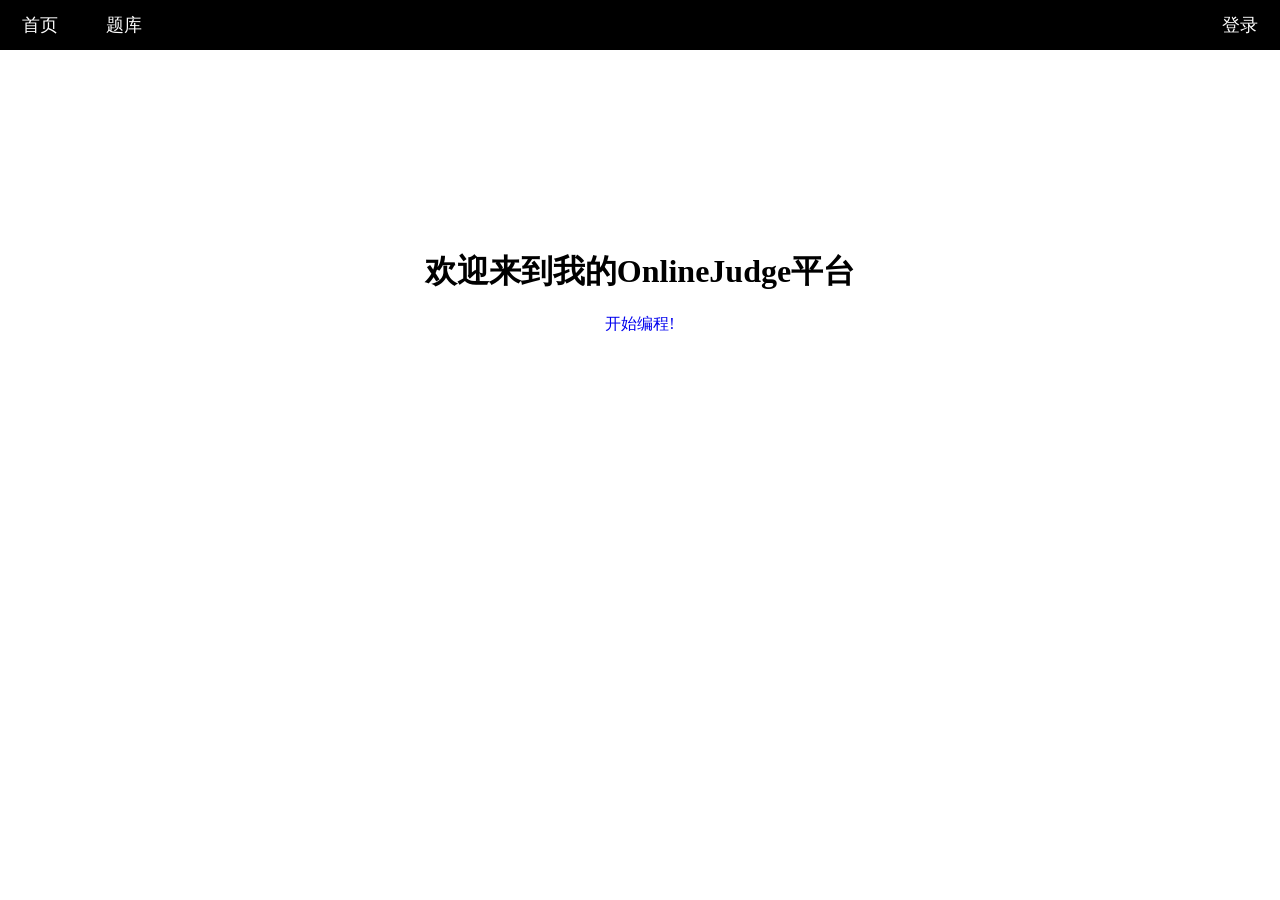
==== OnlineJudge/oj_server/Home/index.html @ 63f59230 "Add files via upload" ====
<!-- 前端首页代码 -->
<!DOCTYPE html>
<html lang="en">

<head>
    <meta charset="UTF-8">
    <meta http-equiv="X-UA-Compatible" content="IE=edge">
    <meta name="viewport" content="width=device-width, initial-scale=1.0">
    <title>OJ系统</title>
    <style>
        /* 起手式, 100%保证我们的样式设置可以不受默认影响 */
        * {
            /* 消除网页的默认外边距 */
            margin: 0px;
            /* 消除网页的默认内边距 */
            padding: 0px;
        }

        html,
        body {
            width: 100%;
            height: 100%;
        }

        .container .navbar {
            width: 100%;
            height: 50px;
            background-color: black;
            /* 给父级标签设置overflow，取消后续float带来的影响 */
            overflow: hidden;
        }

        .container .navbar a {
            /* 设置a标签是行内块元素，允许你设置宽度 */
            display: inline-block;
            /* 设置a标签的宽度,a标签默认行内元素，无法设置宽度 */
            width: 80px;
            /* 设置字体颜色 */
            color: white;
            /* 设置字体的大小 */
            font-size: large;
            /* 设置文字的高度和导航栏一样的高度 */
            line-height: 50px;
            /* 去掉a标签的下划线 */
            text-decoration: none;
            /* 设置a标签中的文字居中 */
            text-align: center;
        }
        /* 设置鼠标事件 */
        .container .navbar a:hover {
            background-color: green;
        }
        .container .navbar .login {
            float: right;
        }

        .container .content {
            /* 设置标签的宽度 */
            width: 800px;
            /* 用来调试 */
            /* background-color: #ccc; */
            /* 整体居中 */
            margin: 0px auto;
            /* 设置文字居中 */
            text-align: center;
            /* 设置上外边距 */
            margin-top: 200px;
        }

        .container .content .font_ {
            /* 设置标签为块级元素，独占一行，可以设置高度宽度等属性 */
            display: block;
            /* 设置每个文字的上外边距 */
            margin-top: 20px;
            /* 去掉a标签的下划线 */
            text-decoration: none;
            /* 设置字体大小
            font-size: larger; */
        }
    </style>
</head>

<body>
    <div class="container">
        <!-- 导航栏， 功能不实现-->
        <div class="navbar">
            <a href="/">首页</a>
            <a href="/all_questions">题库</a>
            <a class="login" href="#">登录</a>
        </div>
        <!-- 网页的内容 -->
        <div class="content">
            <h1 class="font_">欢迎来到我的OnlineJudge平台</h1>
            <a class="font_" href="/all_questions">开始编程!</a>
        </div>
    </div>
</body>

</html>
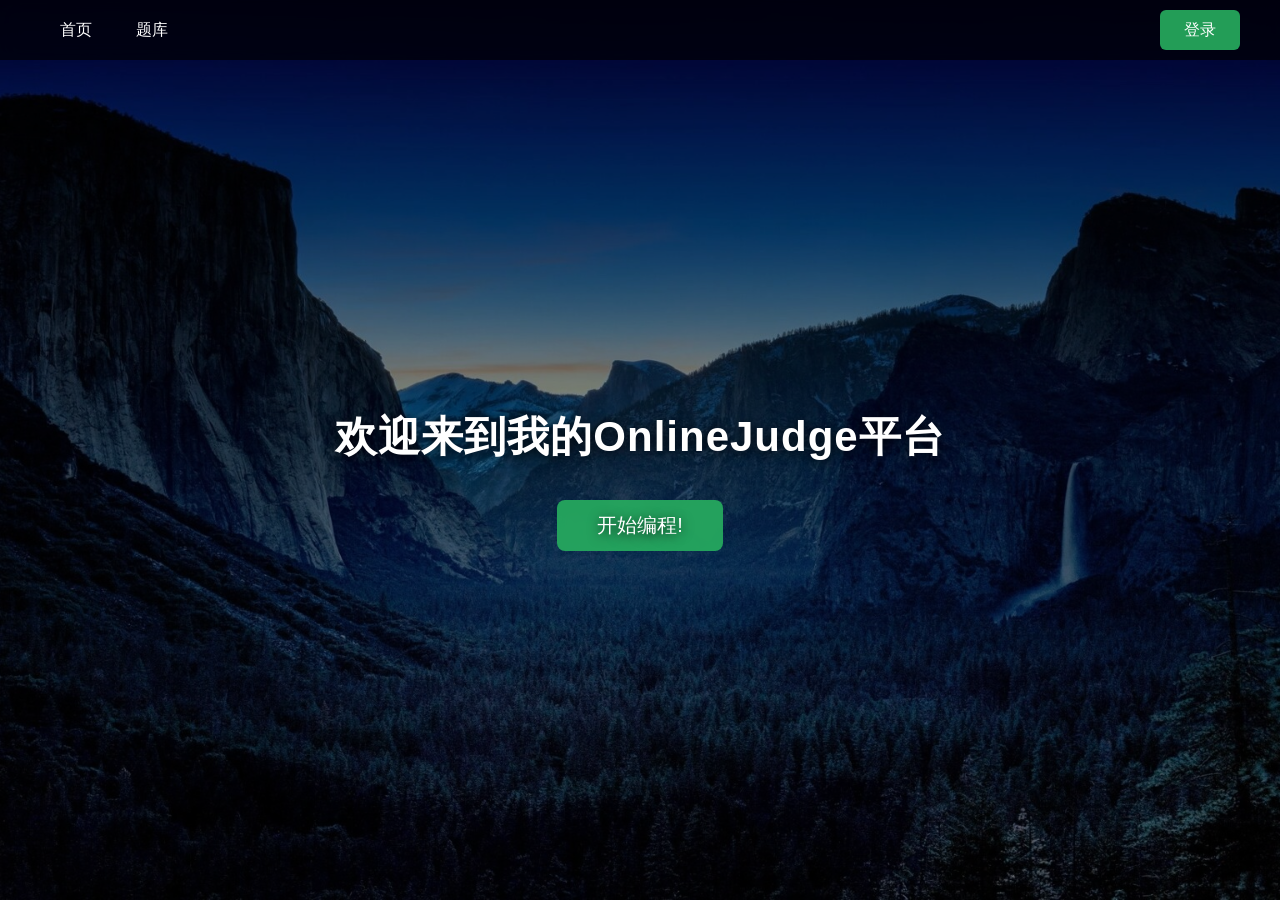
==== commit 1fd6db98: "Add files via upload" ====
--- a/OnlineJudge/oj_server/Home/index.html
+++ b/OnlineJudge/oj_server/Home/index.html
@@ -1,6 +1,5 @@
-<!-- 前端首页代码 -->
 <!DOCTYPE html>
-<html lang="en">
+<html lang="zh-CN">
 
 <head>
     <meta charset="UTF-8">
@@ -8,87 +7,147 @@
     <meta name="viewport" content="width=device-width, initial-scale=1.0">
     <title>OJ系统</title>
     <style>
-        /* 起手式, 100%保证我们的样式设置可以不受默认影响 */
+        /* 全局样式重置与基础配置 */
         * {
-            /* 消除网页的默认外边距 */
-            margin: 0px;
-            /* 消除网页的默认内边距 */
-            padding: 0px;
+            margin: 0;
+            padding: 0;
+            box-sizing: border-box;
         }
 
         html,
         body {
             width: 100%;
             height: 100%;
+            overflow-x: hidden;
         }
 
+        /* 核心背景图设置 */
+        body {
+            position: relative;
+            /* 背景图路径：同目录下的1.jpg */
+            background: url("1.jpg") center center / cover no-repeat fixed;
+            font-family: -apple-system, BlinkMacSystemFont, "Segoe UI", Roboto, "Helvetica Neue", Arial, sans-serif;
+        }
+
+        /* 背景遮罩：解决文字和背景融合看不清的问题，可调整透明度 */
+        body::before {
+            content: "";
+            position: absolute;
+            top: 0;
+            left: 0;
+            width: 100%;
+            height: 100%;
+            background-color: rgba(0, 0, 0, 0.45);
+            z-index: 0;
+        }
+
+        /* 容器全屏适配 */
+        .container {
+            width: 100%;
+            height: 100%;
+            display: flex;
+            flex-direction: column;
+        }
+
+        /* 导航栏样式 - 与题库页风格统一，增加毛玻璃效果 */
         .container .navbar {
+            position: relative;
+            z-index: 10;
             width: 100%;
-            height: 50px;
-            background-color: black;
-            /* 给父级标签设置overflow，取消后续float带来的影响 */
-            overflow: hidden;
+            height: 60px;
+            background-color: rgba(0, 0, 0, 0.65);
+            backdrop-filter: blur(10px);
+            display: flex;
+            align-items: center;
+            justify-content: space-between;
+            padding: 0 40px;
         }
 
         .container .navbar a {
-            /* 设置a标签是行内块元素，允许你设置宽度 */
-            display: inline-block;
-            /* 设置a标签的宽度,a标签默认行内元素，无法设置宽度 */
-            width: 80px;
-            /* 设置字体颜色 */
-            color: white;
-            /* 设置字体的大小 */
-            font-size: large;
-            /* 设置文字的高度和导航栏一样的高度 */
-            line-height: 50px;
-            /* 去掉a标签的下划线 */
+            color: #ffffff;
             text-decoration: none;
-            /* 设置a标签中的文字居中 */
-            text-align: center;
-        }
-        /* 设置鼠标事件 */
-        .container .navbar a:hover {
-            background-color: green;
-        }
-        .container .navbar .login {
-            float: right;
+            padding: 0 20px;
+            height: 60px;
+            line-height: 60px;
+            font-size: 16px;
+            font-weight: 500;
+            transition: background-color 0.3s ease;
         }
 
-        .container .content {
-            /* 设置标签的宽度 */
-            width: 800px;
-            /* 用来调试 */
-            /* background-color: #ccc; */
-            /* 整体居中 */
-            margin: 0px auto;
-            /* 设置文字居中 */
-            text-align: center;
-            /* 设置上外边距 */
-            margin-top: 200px;
+        .container .navbar a:hover {
+            background-color: rgba(255, 255, 255, 0.1);
         }
 
+        .container .navbar .login {
+            background-color: rgba(39, 174, 96, 0.9);
+            border-radius: 6px;
+            padding: 0 24px;
+            height: 40px;
+            line-height: 40px;
+            margin-left: 20px;
+        }
+
+        .container .navbar .login:hover {
+            background-color: rgba(46, 204, 113, 1);
+        }
+
+        /* 内容区域 - 垂直水平居中，适配所有屏幕 */
+        .container .content {
+            position: relative;
+            z-index: 1;
+            flex: 1;
+            display: flex;
+            flex-direction: column;
+            align-items: center;
+            justify-content: center;
+            text-align: center;
+            padding: 0 20px;
+        }
+
+        /* 文字样式优化 - 保证背景上的可读性 */
         .container .content .font_ {
-            /* 设置标签为块级元素，独占一行，可以设置高度宽度等属性 */
-            display: block;
-            /* 设置每个文字的上外边距 */
-            margin-top: 20px;
-            /* 去掉a标签的下划线 */
+            color: #ffffff;
             text-decoration: none;
-            /* 设置字体大小
-            font-size: larger; */
+            text-shadow: 0 2px 12px rgba(0, 0, 0, 0.8);
+        }
+
+        .container .content h1.font_ {
+            font-size: 42px;
+            font-weight: 700;
+            letter-spacing: 1px;
+            margin-bottom: 35px;
+        }
+
+        /* 开始编程按钮 - 醒目交互效果 */
+        .container .content a.font_ {
+            font-size: 20px;
+            font-weight: 500;
+            background-color: rgba(39, 174, 96, 0.9);
+            padding: 12px 40px;
+            border-radius: 8px;
+            transition: all 0.3s ease;
+            backdrop-filter: blur(5px);
+        }
+
+        .container .content a.font_:hover {
+            background-color: rgba(46, 204, 113, 1);
+            transform: translateY(-2px);
+            box-shadow: 0 4px 15px rgba(39, 174, 96, 0.4);
         }
     </style>
 </head>
 
 <body>
     <div class="container">
-        <!-- 导航栏， 功能不实现-->
+        <!-- 导航栏 -->
         <div class="navbar">
-            <a href="/">首页</a>
-            <a href="/all_questions">题库</a>
+            <div>
+                <a href="/">首页</a>
+                <a href="/all_questions">题库</a>
+            </div>
             <a class="login" href="#">登录</a>
         </div>
-        <!-- 网页的内容 -->
+        <!-- 网页核心内容 -->
         <div class="content">
             <h1 class="font_">欢迎来到我的OnlineJudge平台</h1>
             <a class="font_" href="/all_questions">开始编程!</a>
